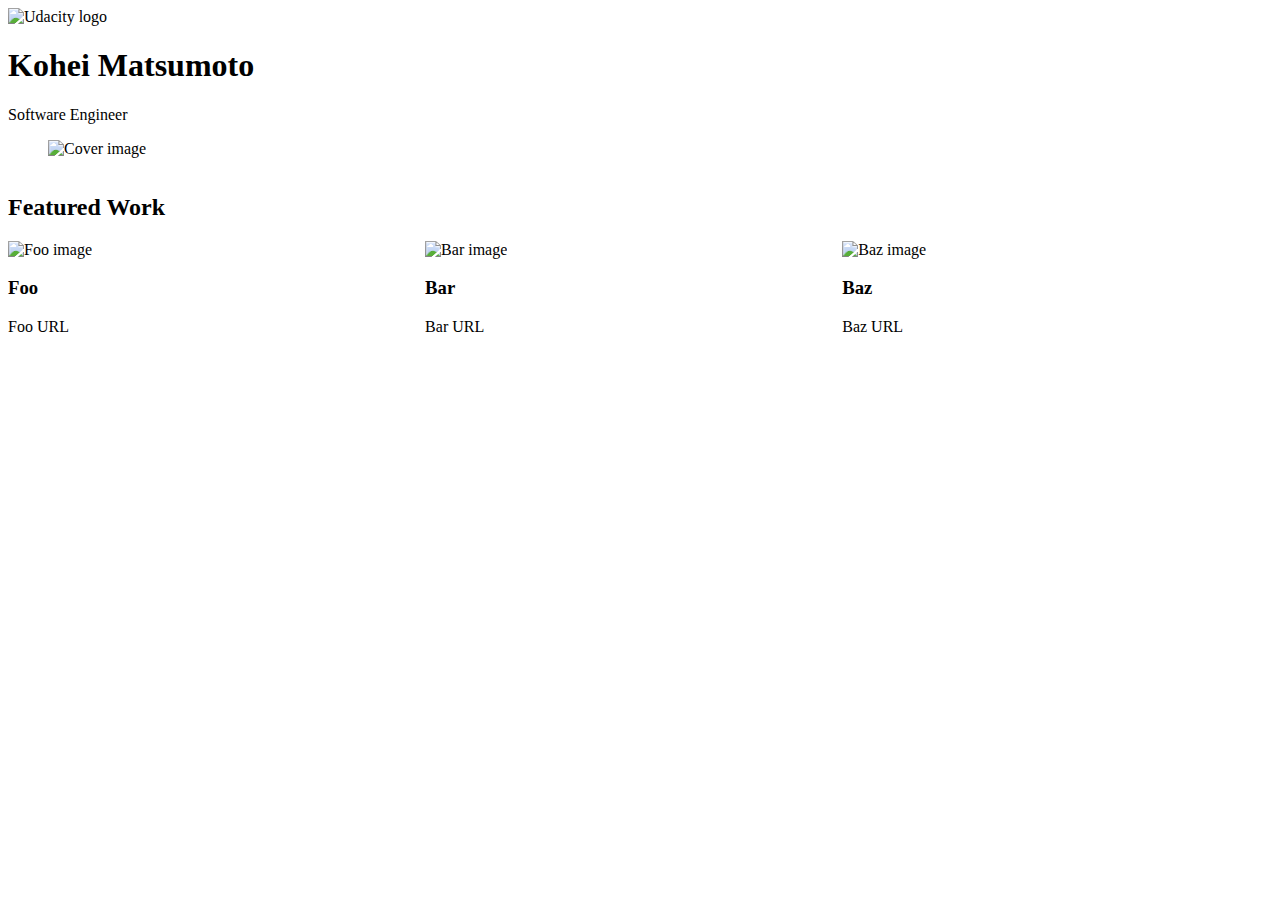
==== build-portfolio-site/index.html @ c379c5ad "Apply Flexbox for holizontally placed featured work" ====
<!DOCTYPE html>
<html>
  <head>
    <meta name="viewport" content="width=device-width, initial-scale=1.0">
    <meta charset="utf-8">
    <title>Kohei Matsumoto's Portfolio</title>
    <link rel="stylesheet" type="text/css" href="main.css">
  </head>
  <body>
    <header>
      <img src="" alt="Udacity logo">
      <h1>Kohei Matsumoto</h1>
      <p>Software Engineer</p>
    </header>
    <figure id="cover-image">
      <img src="" alt="Cover image">
    </figure>
    <section id="featured-work-section">
      <h2 id="featured-work-title">Featured Work</h2>
      <article id="first-work">
        <img src="" alt="Foo image">
        <h3>Foo</h3>
        <p>Foo URL</p>
      </article>
      <article id="second-work">
        <img src="" alt="Bar image">
        <h3>Bar</h3>
        <p>Bar URL</p>
      </article>
      <article id="third-work">
        <img src="" alt="Baz image">
        <h3>Baz</h3>
        <p>Baz URL</p>
      </article>
    </section>
  </body>
</html>
---- build-portfolio-site/main.css ----
img {
    width:auto;
    height:auto;
    max-width:100%;
    max-height:100%;
}

header {
  width: 100%;
}

#cover-image {
  width: 100%;
}

#featured-work-section {
  width: 100%;
  order: 2;
  display: flex;
  flex-wrap: wrap;
}

#featured-work-title {
  width: 100%;
  order: 0;  // Flexbox order under #featured-work-section
}

#first-work {
  width: 33%;
  order: 1;  // Flexbox order under #featured-work-section
}

#second-work {
  width: 33%;
  order: 2;  // Flexbox order under #featured-work-section
}

#third-work {
  width: 33%;
  order: 3;  // Flexbox order under #featured-work-section
}
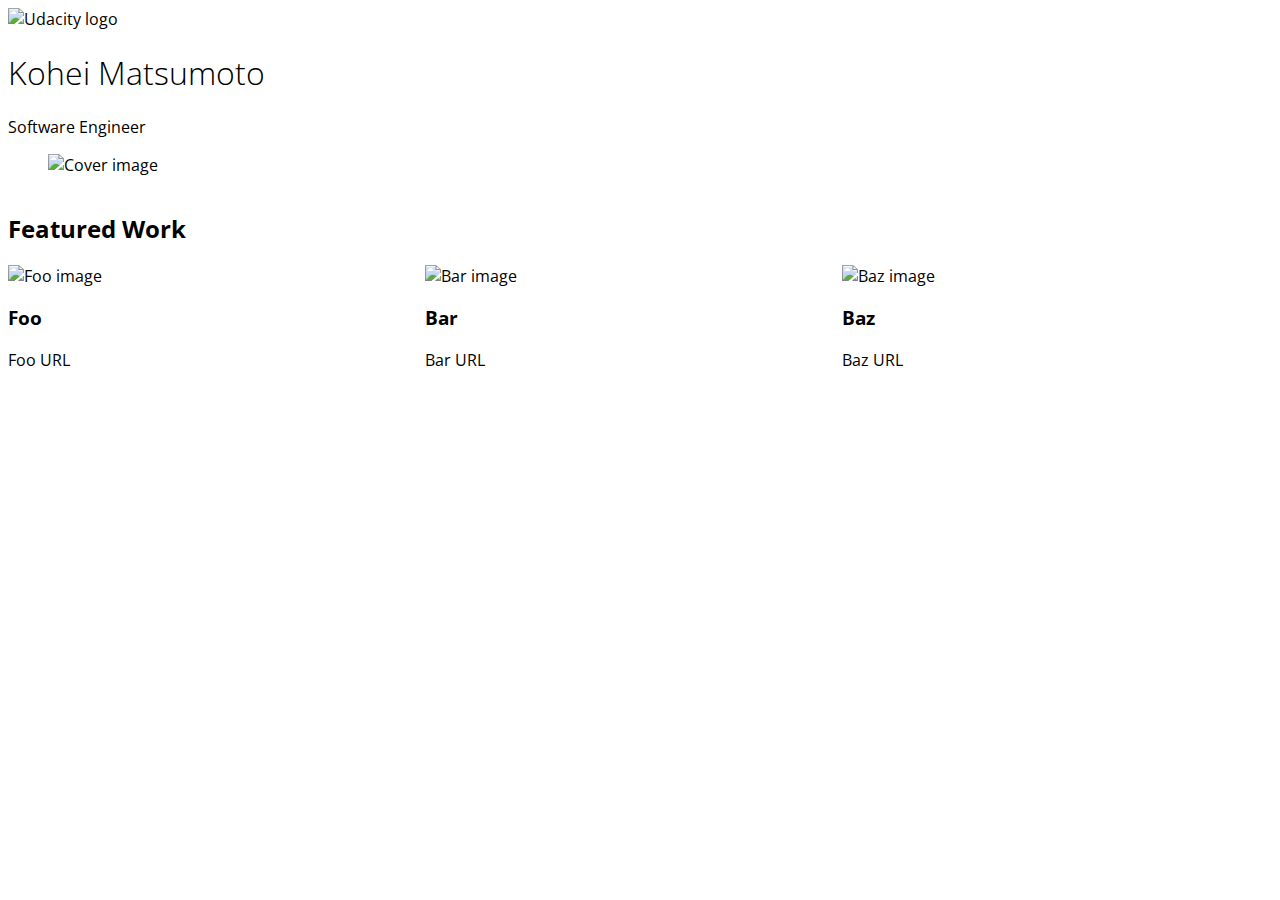
==== commit 81c42d4a: "Move main.css into css directory" ====
--- a/build-portfolio-site/index.html
+++ b/build-portfolio-site/index.html
@@ -4,12 +4,13 @@
     <meta name="viewport" content="width=device-width, initial-scale=1.0">
     <meta charset="utf-8">
     <title>Kohei Matsumoto's Portfolio</title>
-    <link rel="stylesheet" type="text/css" href="main.css">
+    <link rel="stylesheet" type="text/css" href="css/main.css">
+    <link href="https://fonts.googleapis.com/css?family=Open+Sans:300,400" rel="stylesheet">
   </head>
   <body>
     <header>
       <img src="" alt="Udacity logo">
-      <h1>Kohei Matsumoto</h1>
+      <h1 id="header-name">Kohei Matsumoto</h1>
       <p>Software Engineer</p>
     </header>
     <figure id="cover-image">
--- a/build-portfolio-site/css/main.css
+++ b/build-portfolio-site/css/main.css
@@ -0,0 +1,50 @@
+body {
+  font-family: 'Open Sans', sans-serif;
+  font-weight: 400;
+}
+
+img {
+    width:auto;
+    height:auto;
+    max-width:100%;
+    max-height:100%;
+}
+
+header {
+  width: 100%;
+}
+
+#header-name {
+  font-weight: 300;
+}
+
+#cover-image {
+  width: 100%;
+}
+
+#featured-work-section {
+  width: 100%;
+  order: 2;
+  display: flex;
+  flex-wrap: wrap;
+}
+
+#featured-work-title {
+  width: 100%;
+  order: 0;  // Flexbox order under #featured-work-section
+}
+
+#first-work {
+  width: 33%;
+  order: 1;  // Flexbox order under #featured-work-section
+}
+
+#second-work {
+  width: 33%;
+  order: 2;  // Flexbox order under #featured-work-section
+}
+
+#third-work {
+  width: 33%;
+  order: 3;  // Flexbox order under #featured-work-section
+}
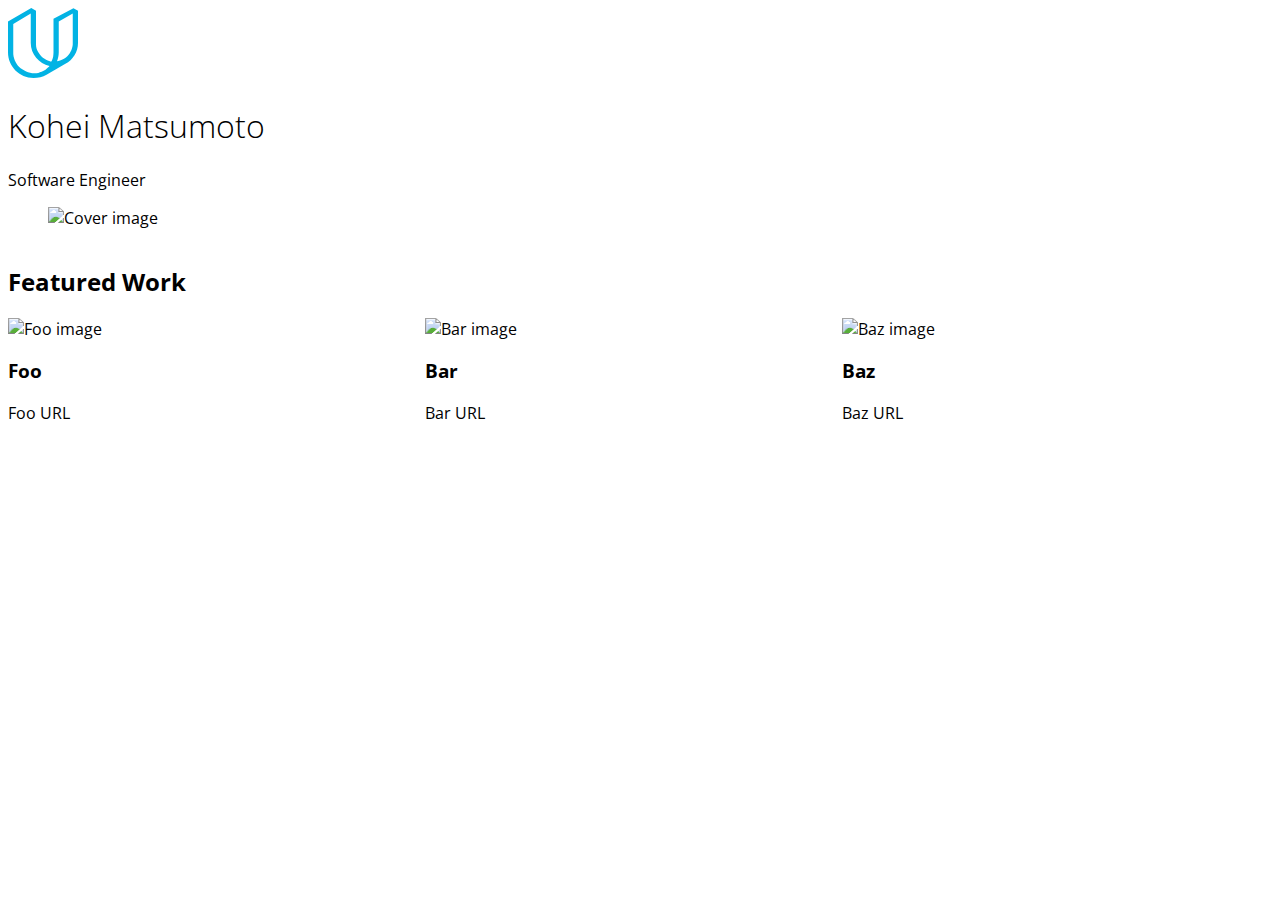
==== commit 0055143f: "Show Udacity logo on the header" ====
--- a/build-portfolio-site/index.html
+++ b/build-portfolio-site/index.html
@@ -9,7 +9,7 @@
   </head>
   <body>
     <header>
-      <img src="" alt="Udacity logo">
+      <img src="img/udacity.svg" alt="Udacity logo" id="header-logo">
       <h1 id="header-name">Kohei Matsumoto</h1>
       <p>Software Engineer</p>
     </header>
--- a/build-portfolio-site/css/main.css
+++ b/build-portfolio-site/css/main.css
@@ -12,6 +12,11 @@
 
 header {
   width: 100%;
+}
+
+#header-logo {
+  width: 70px;
+  height: 70px;
 }
 
 #header-name {
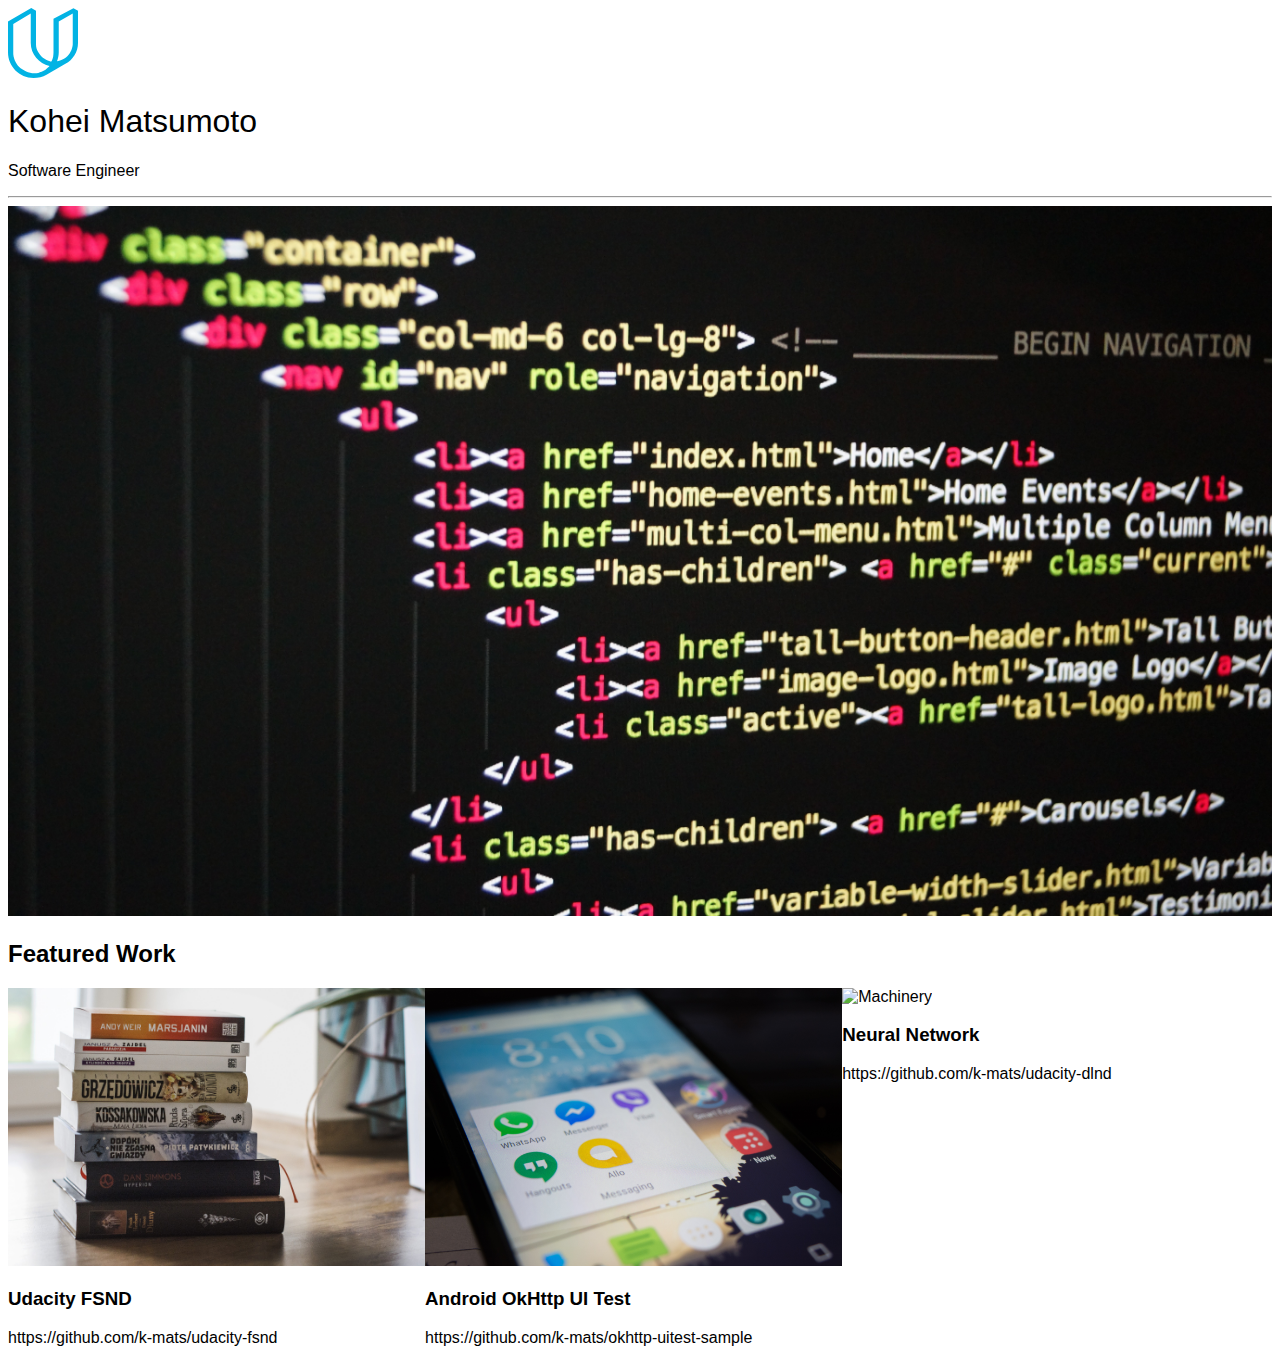
==== commit 3ce4a334: "Add featured works and cover images" ====
--- a/build-portfolio-site/index.html
+++ b/build-portfolio-site/index.html
@@ -5,33 +5,34 @@
     <meta charset="utf-8">
     <title>Kohei Matsumoto's Portfolio</title>
     <link rel="stylesheet" type="text/css" href="css/main.css">
-    <link href="https://fonts.googleapis.com/css?family=Open+Sans:300,400" rel="stylesheet">
+    <link href="https://fonts.googleapis.com/css?family=Montserrat:100,400" rel="stylesheet">
   </head>
   <body>
     <header>
       <img src="img/udacity.svg" alt="Udacity logo" id="header-logo">
-      <h1 id="header-name">Kohei Matsumoto</h1>
-      <p>Software Engineer</p>
+      <div id="header-title">
+        <h1 id="header-name">Kohei Matsumoto</h1>
+        <p id="header-job">Software Engineer</p>
+      </div>
     </header>
-    <figure id="cover-image">
-      <img src="" alt="Cover image">
-    </figure>
+    <hr>
+    <img src="img/pexels-photo-270404.jpeg" alt="Cover image" id="cover-image">
     <section id="featured-work-section">
       <h2 id="featured-work-title">Featured Work</h2>
       <article id="first-work">
-        <img src="" alt="Foo image">
-        <h3>Foo</h3>
-        <p>Foo URL</p>
+        <img src="img/book-2555545_1920.jpg" alt="Books">
+        <h3>Udacity FSND</h3>
+        <p>https://github.com/k-mats/udacity-fsnd</p>
       </article>
       <article id="second-work">
-        <img src="" alt="Bar image">
-        <h3>Bar</h3>
-        <p>Bar URL</p>
+        <img src="img/pexels-photo-177707.jpeg" alt="Smartphone">
+        <h3>Android OkHttp UI Test</h3>
+        <p>https://github.com/k-mats/okhttp-uitest-sample</p>
       </article>
       <article id="third-work">
-        <img src="" alt="Baz image">
-        <h3>Baz</h3>
-        <p>Baz URL</p>
+        <img src="img/gears-cogs-machine-machinery-159298.jpeg" alt="Machinery">
+        <h3>Neural Network</h3>
+        <p>https://github.com/k-mats/udacity-dlnd</p>
       </article>
     </section>
   </body>
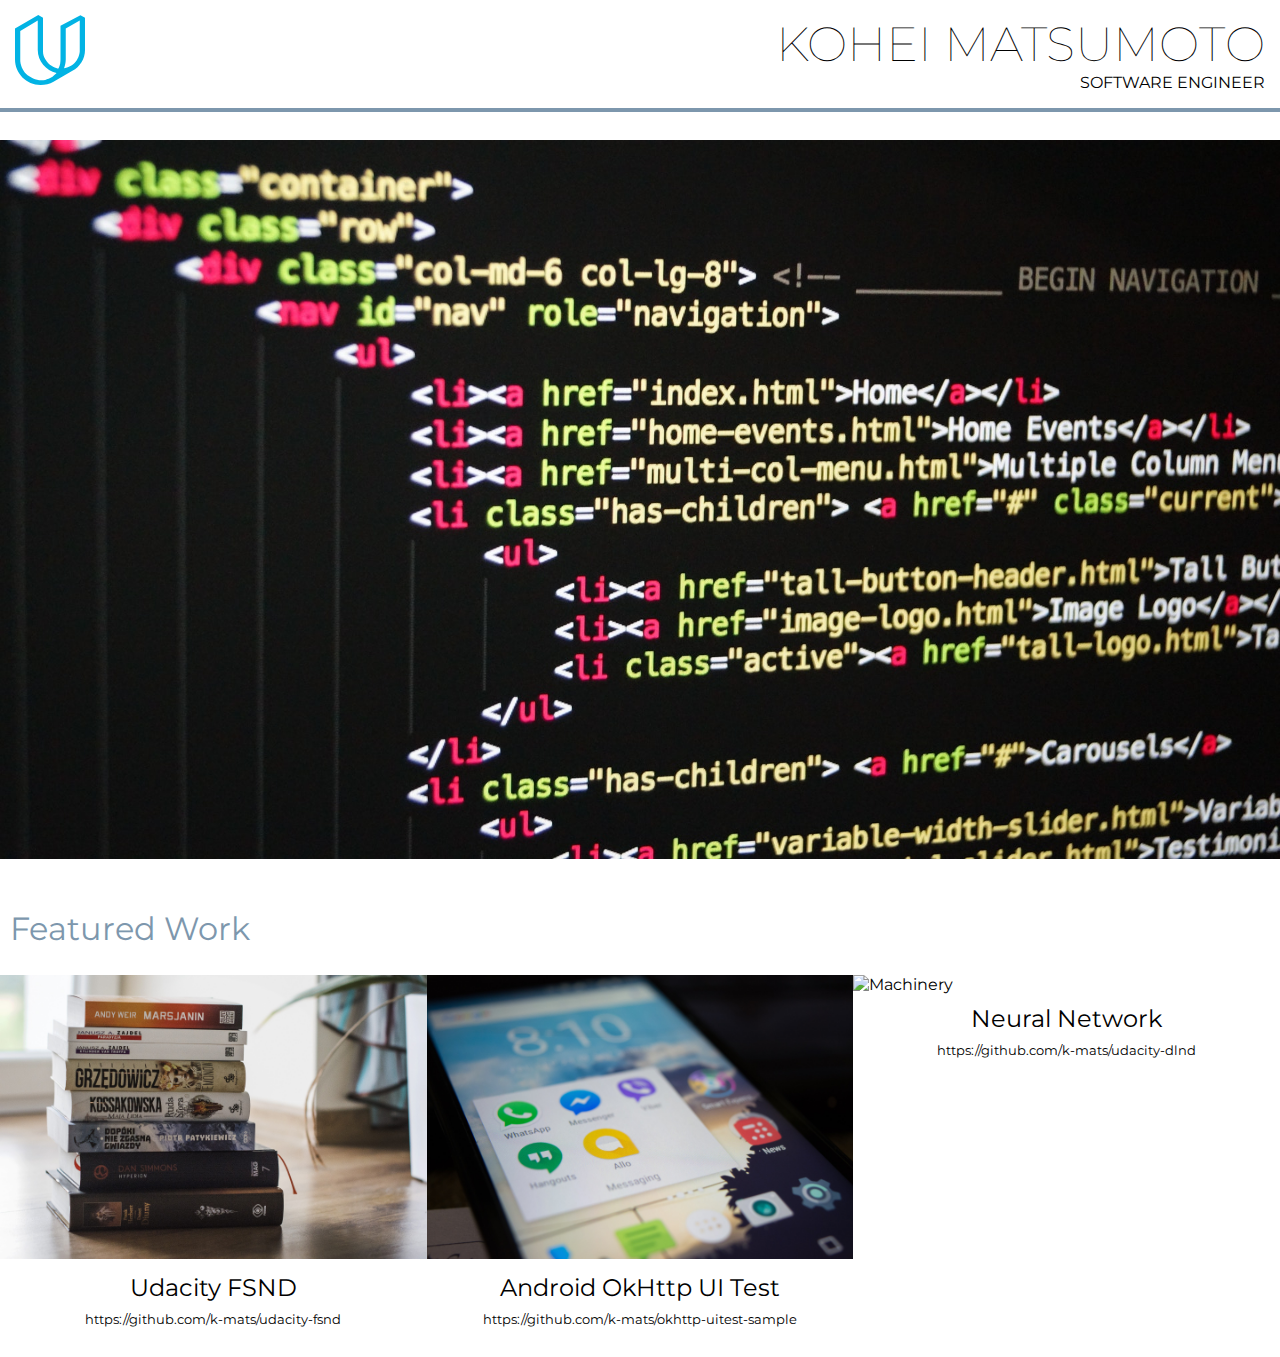
==== commit bf8fbf27: "Adjust image sizes" ====
--- a/build-portfolio-site/index.html
+++ b/build-portfolio-site/index.html
@@ -18,21 +18,21 @@
     <hr>
     <img src="img/pexels-photo-270404.jpeg" alt="Cover image" id="cover-image">
     <section id="featured-work-section">
-      <h2 id="featured-work-title">Featured Work</h2>
+      <h2 id="featured-work-section-title">Featured Work</h2>
       <article id="first-work">
         <img src="img/book-2555545_1920.jpg" alt="Books">
-        <h3>Udacity FSND</h3>
-        <p>https://github.com/k-mats/udacity-fsnd</p>
+        <h3 class="featured-work-title">Udacity FSND</h3>
+        <p class="featured-work-url">https://github.com/k-mats/udacity-fsnd</p>
       </article>
       <article id="second-work">
         <img src="img/pexels-photo-177707.jpeg" alt="Smartphone">
-        <h3>Android OkHttp UI Test</h3>
-        <p>https://github.com/k-mats/okhttp-uitest-sample</p>
+        <h3 class="featured-work-title">Android OkHttp UI Test</h3>
+        <p class="featured-work-url">https://github.com/k-mats/okhttp-uitest-sample</p>
       </article>
       <article id="third-work">
         <img src="img/gears-cogs-machine-machinery-159298.jpeg" alt="Machinery">
-        <h3>Neural Network</h3>
-        <p>https://github.com/k-mats/udacity-dlnd</p>
+        <h3 class="featured-work-title">Neural Network</h3>
+        <p class="featured-work-url">https://github.com/k-mats/udacity-dlnd</p>
       </article>
     </section>
   </body>
--- a/build-portfolio-site/css/main.css
+++ b/build-portfolio-site/css/main.css
@@ -1,30 +1,52 @@
 body {
-  font-family: 'Open Sans', sans-serif;
+  font-family: 'Montserrat', sans-serif;
   font-weight: 400;
+  margin: 0;
+  box-sizing: border-box;
+}
+
+hr {
+  border: 2px #7d97ad solid;
 }
 
 img {
-    width:auto;
-    height:auto;
-    max-width:100%;
-    max-height:100%;
+    width: auto;
+    height: auto;
+    max-width: 100%;
+    max-height: 100%;
 }
 
 header {
   width: 100%;
+  height: 100px;
 }
 
 #header-logo {
   width: 70px;
   height: 70px;
+  margin: 15px;
+  float: left;
+}
+
+#header-title {
+  float: right;
+  text-align: right;
+  text-transform: uppercase;
 }
 
 #header-name {
-  font-weight: 300;
+  font-weight: 100;
+  font-size: 3.0em;
+  margin: 15px 15px 0 0;
+}
+
+#header-job {
+  margin: 0 15px;
 }
 
 #cover-image {
   width: 100%;
+  margin: 20px 0;
 }
 
 #featured-work-section {
@@ -32,24 +54,42 @@
   order: 2;
   display: flex;
   flex-wrap: wrap;
+  margin-bottom: 30px;
 }
 
-#featured-work-title {
+#featured-work-section-title {
   width: 100%;
-  order: 0;  // Flexbox order under #featured-work-section
+  order: 0;  /* Flexbox order under #featured-work-section */
+  color: #7d97ad;
+  margin-left: 10px;
+  font-weight: 400;
+  font-size: 2.0em;
+}
+
+.featured-work-title {
+  text-align: center;
+  font-weight: 400;
+  font-size: 1.5em;
+  margin: 10px 0;
+}
+
+.featured-work-url {
+  text-align: center;
+  font-size: 0.8em;
+  margin: 0;
 }
 
 #first-work {
-  width: 33%;
-  order: 1;  // Flexbox order under #featured-work-section
+  width: 33.33%;
+  order: 1;  /* Flexbox order under #featured-work-section */
 }
 
 #second-work {
-  width: 33%;
-  order: 2;  // Flexbox order under #featured-work-section
+  width: 33.33%;
+  order: 2;  /* Flexbox order under #featured-work-section */
 }
 
 #third-work {
-  width: 33%;
-  order: 3;  // Flexbox order under #featured-work-section
+  width: 33.33%;
+  order: 3;  /* Flexbox order under #featured-work-section */
 }
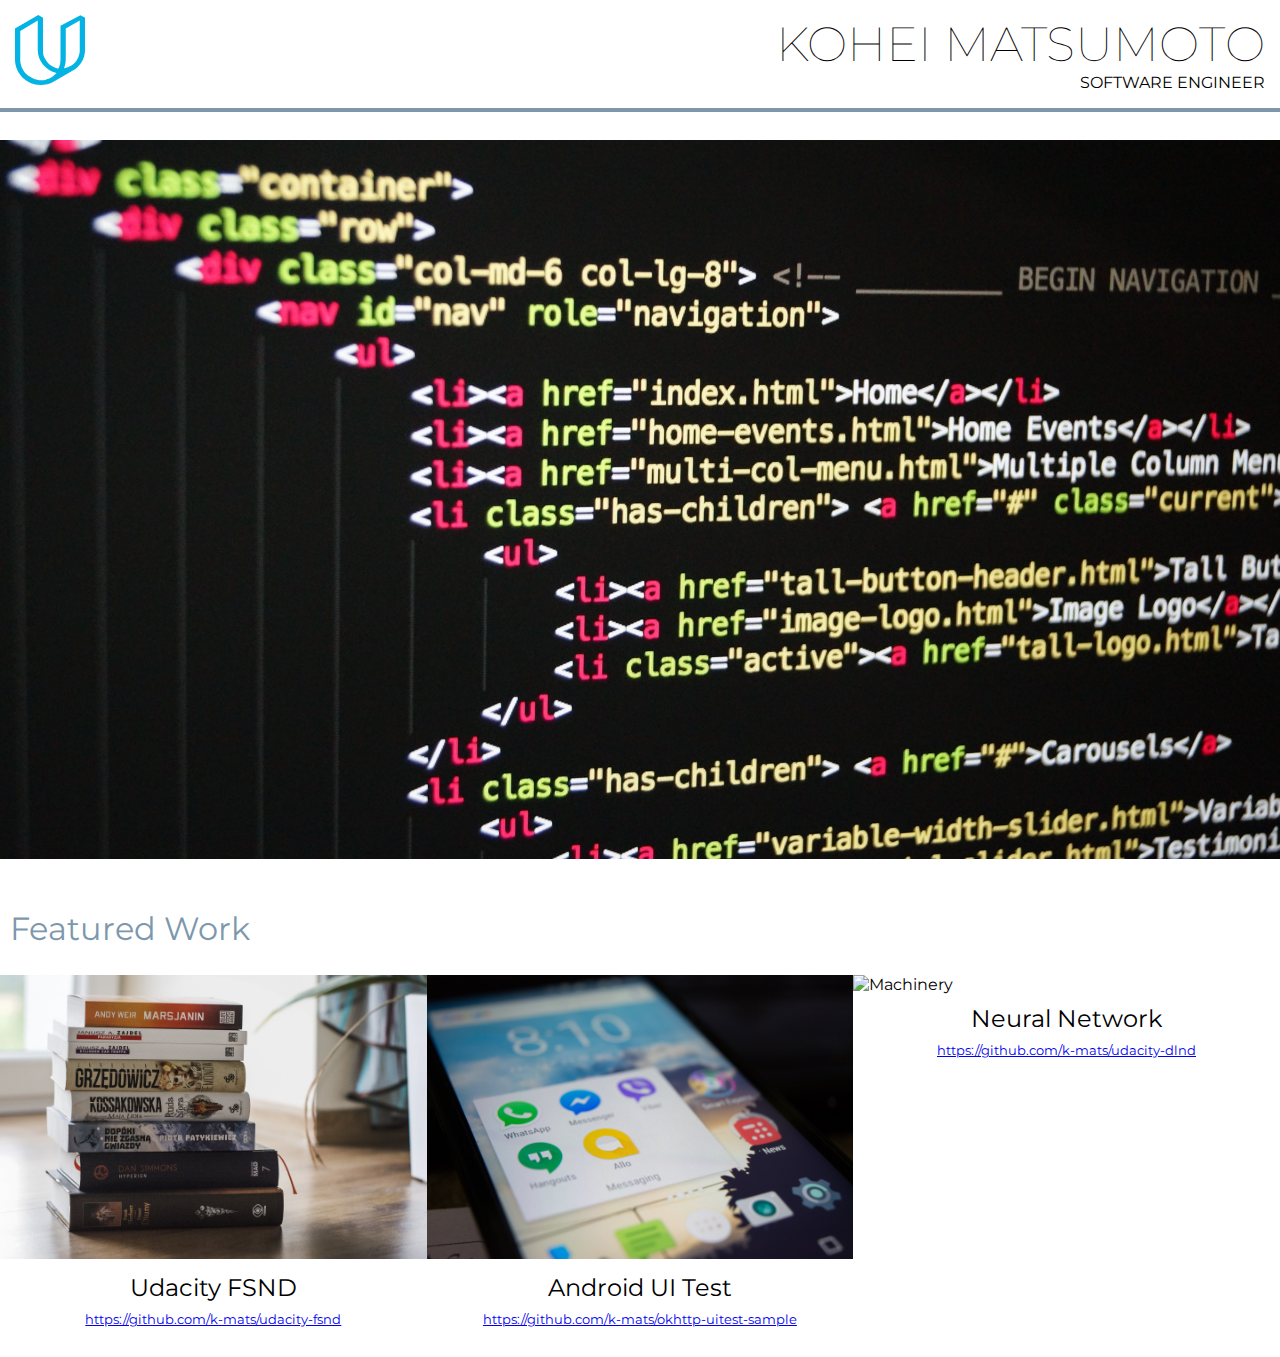
==== commit bb49d267: "Tweak metia-query breakpoints" ====
--- a/build-portfolio-site/index.html
+++ b/build-portfolio-site/index.html
@@ -22,17 +22,23 @@
       <article id="first-work">
         <img src="img/book-2555545_1920.jpg" alt="Books">
         <h3 class="featured-work-title">Udacity FSND</h3>
-        <p class="featured-work-url">https://github.com/k-mats/udacity-fsnd</p>
+        <div class="featured-work-url">
+          <a href="https://github.com/k-mats/udacity-fsnd">https://github.com/k-mats/udacity-fsnd</a>
+        </div>
       </article>
       <article id="second-work">
         <img src="img/pexels-photo-177707.jpeg" alt="Smartphone">
-        <h3 class="featured-work-title">Android OkHttp UI Test</h3>
-        <p class="featured-work-url">https://github.com/k-mats/okhttp-uitest-sample</p>
+        <h3 class="featured-work-title">Android UI Test</h3>
+        <div class="featured-work-url">
+          <a href="https://github.com/k-mats/okhttp-uitest-sample">https://github.com/k-mats/okhttp-uitest-sample</a>
+        </div>
       </article>
       <article id="third-work">
         <img src="img/gears-cogs-machine-machinery-159298.jpeg" alt="Machinery">
         <h3 class="featured-work-title">Neural Network</h3>
-        <p class="featured-work-url">https://github.com/k-mats/udacity-dlnd</p>
+        <div class="featured-work-url">
+          <a href="https://github.com/k-mats/udacity-dlnd">https://github.com/k-mats/udacity-dlnd</a>
+        </div>
       </article>
     </section>
   </body>
--- a/build-portfolio-site/css/main.css
+++ b/build-portfolio-site/css/main.css
@@ -93,3 +93,72 @@
   width: 33.33%;
   order: 3;  /* Flexbox order under #featured-work-section */
 }
+
+/* including iPad (768px), iPad Pro (1024) and Nexus5 (360px) resolutions */
+@media screen and (max-width: 1024px) {
+  a {
+    display: block;
+    padding: 17px 0 17px 0;
+  }
+
+  .featured-work-title {
+    margin: 10px 0 0 0;
+    font-size: 1.3em;
+  }
+}
+
+/* including Nexus5 resolution (360px) */
+@media screen and (max-width: 600px) {
+  header {
+    width: 100%;
+    height: auto;
+  }
+
+  #header-logo {
+    width: 50px;
+    height: 50px;
+    display: block;
+    margin: 15px auto 15px auto;
+    float: none;
+  }
+
+  #header-title {
+    display: block;
+    float: none;
+    text-align: center;
+    text-transform: uppercase;
+  }
+
+  #header-name {
+    font-size: 2.0em;
+    margin-top: 0;
+    margin-right: 0;
+  }
+
+  #header-job {
+    margin: 10px 0;
+  }
+
+  #featured-work-section-title {
+    display: block;
+    text-align: center;
+    color: #7d97ad;
+    margin: 20px 0;
+    font-weight: 400;
+    font-size: 2.0em;
+  }
+
+  #first-work {
+    width: 100%;
+    margin-bottom: 30px;
+  }
+
+  #second-work {
+    width: 100%;
+    margin-bottom: 30px;
+  }
+
+  #third-work {
+    width: 100%;
+  }
+}
